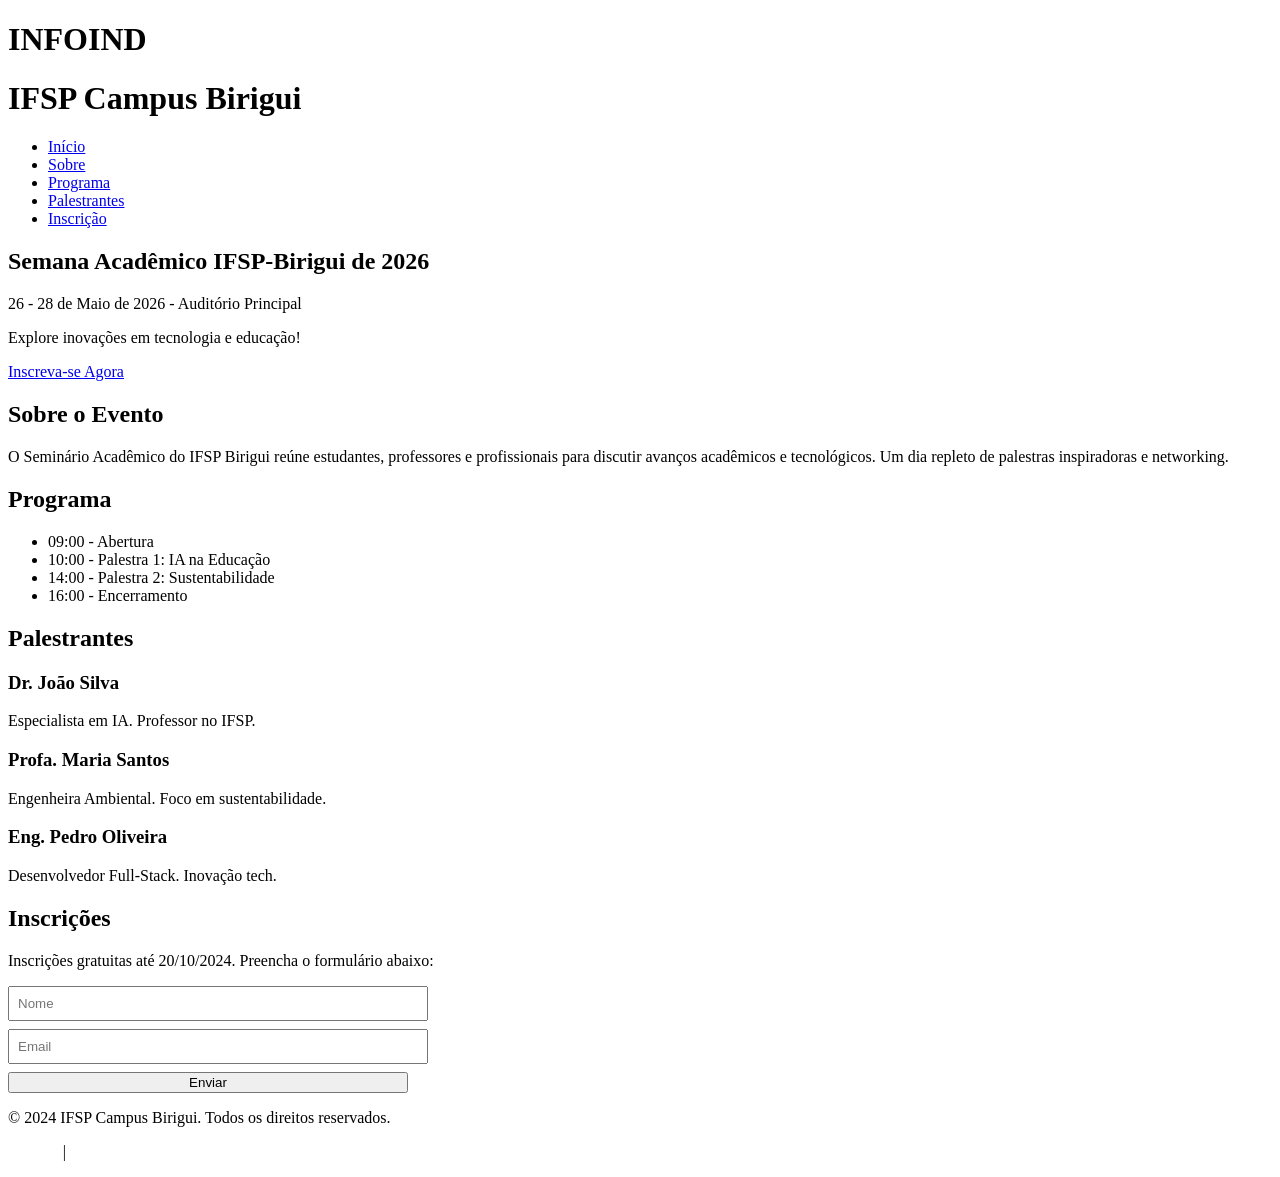
==== index (2).html @ d39f246c "commit teste Co-authored-by: Copilot <copilot@github.com>" ====
<!DOCTYPE html>
<html lang="pt-BR">
<head>
    <meta charset="UTF-8">
    <meta name="viewport" content="width=device-width, initial-scale=1.0">
    <title>Seminário Acadêmico IFSP Birigui 2024</title>
    <link rel="stylesheet" href="index.css">
    
</head>
<body>
    <header>
        <h1>INFOIND</h1>
        <h1>IFSP Campus Birigui</h1>
        <nav>
            <ul>
                <li><a href="#info">Início</a></li>
                <li><a href="#sobre">Sobre</a></li>
                <li><a href="#programa">Programa</a></li>
                <li><a href="#palestrantes">Palestrantes</a></li>
                <li><a href="#inscricao">Inscrição</a></li>
            </ul>
        </nav>
    </header>

    <main>
        <section id="info">
            <h1>Semana Acadêmico IFSP-Birigui de 2026</h1>
            <p>26 - 28 de Maio de 2026 - Auditório Principal</p>
            <p>Explore inovações em tecnologia e educação!</p>
            <a href="#inscricao" class="btn">Inscreva-se Agora</a>
        </section>

        <section id="sobre">
            <h2>Sobre o Evento</h2>
            <p>O Seminário Acadêmico do IFSP Birigui reúne estudantes, professores e profissionais para discutir avanços acadêmicos e tecnológicos. Um dia repleto de palestras inspiradoras e networking.</p>
        </section>

        <section id="programa">
            <h2>Programa</h2>
            <ul>
                <li>09:00 - Abertura</li>
                <li>10:00 - Palestra 1: IA na Educação</li>
                <li>14:00 - Palestra 2: Sustentabilidade</li>
                <li>16:00 - Encerramento</li>
            </ul>
        </section>

        <section id="palestrantes">
            <h2>Palestrantes</h2>
            <div class="grid">
                <article>
                    
                    <h3>Dr. João Silva</h3>
                    <p>Especialista em IA. Professor no IFSP.</p>
                </article>
                <article>
                    <h3>Profa. Maria Santos</h3>
                    <p>Engenheira Ambiental. Foco em sustentabilidade.</p>
                </article>
                <article>
                    <h3>Eng. Pedro Oliveira</h3>
                    <p>Desenvolvedor Full-Stack. Inovação tech.</p>
                </article>
            </div>
        </section>

        <section id="inscricao">
            <h2>Inscrições</h2>
            <p>Inscrições gratuitas até 20/10/2024. Preencha o formulário abaixo:</p>
            <!-- Placeholder for form -->
            <form style="max-width: 400px;">
                <input type="text" placeholder="Nome" style="width:100%; margin-bottom:0.5rem; padding:0.5rem;">
                <input type="email" placeholder="Email" style="width:100%; margin-bottom:0.5rem; padding:0.5rem;">
                <button type="submit" class="btn" style="width:100%;">Enviar</button>
            </form>
        </section>
    </main>

    <footer>
        <p>&copy; 2024 IFSP Campus Birigui. Todos os direitos reservados.</p>
        <p><a href="#" style="color:white;">Contato</a> | <a href="#" style="color:white;">Redes Sociais</a></p>
    </footer>
</body>
</html>
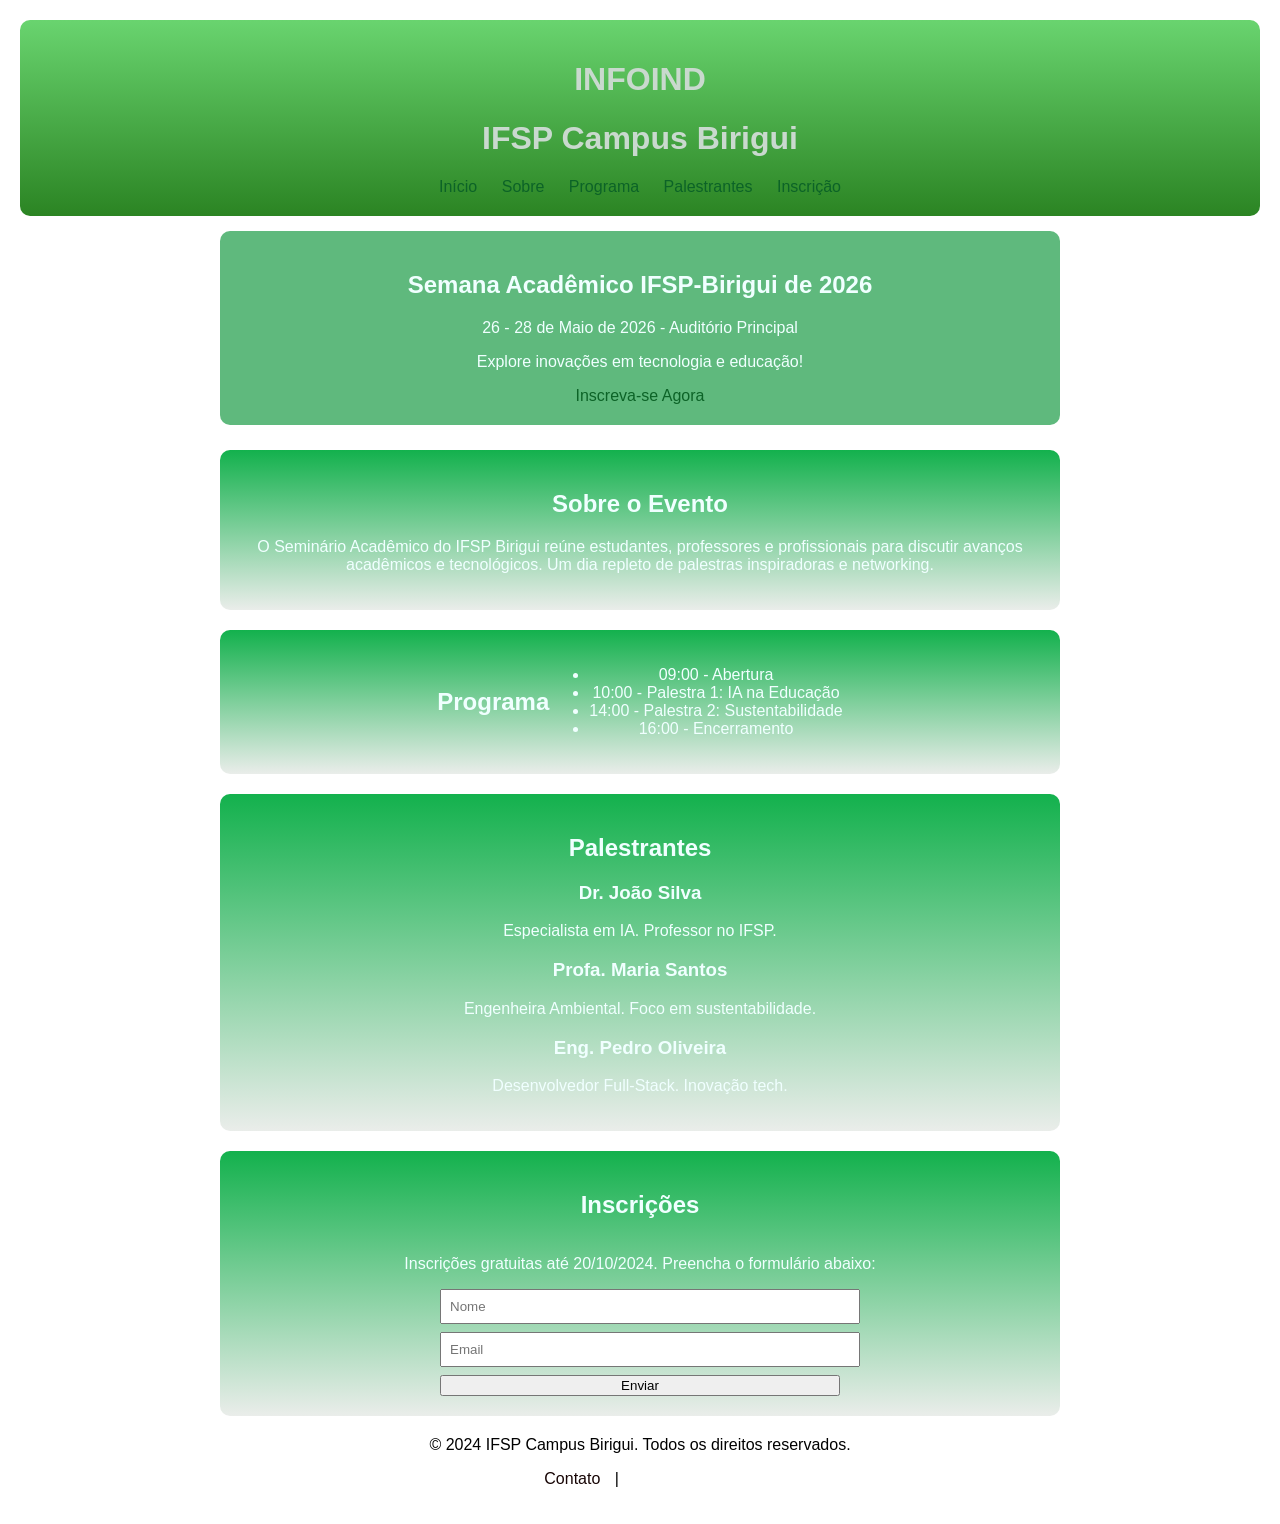
==== commit 042f0825: "segunda alteração" ====
--- a/index (2).html
+++ b/index (2).html
@@ -7,18 +7,19 @@
     <link rel="stylesheet" href="index.css">
     
 </head>
-<body>
+<body class="corpo">
+
     <header>
         <h1>INFOIND</h1>
         <h1>IFSP Campus Birigui</h1>
         <nav>
-            <ul>
-                <li><a href="#info">Início</a></li>
-                <li><a href="#sobre">Sobre</a></li>
-                <li><a href="#programa">Programa</a></li>
-                <li><a href="#palestrantes">Palestrantes</a></li>
-                <li><a href="#inscricao">Inscrição</a></li>
-            </ul>
+        
+                <a href="#info">Início</a></li>
+                <a href="#sobre">Sobre</a></li>
+                <a href="#programa">Programa</a></li>
+                <a href="#palestrantes">Palestrantes</a></li>
+                <a href="#inscricao">Inscrição</a></li>
+            
         </nav>
     </header>
 
@@ -68,7 +69,7 @@
             <h2>Inscrições</h2>
             <p>Inscrições gratuitas até 20/10/2024. Preencha o formulário abaixo:</p>
             <!-- Placeholder for form -->
-            <form style="max-width: 400px;">
+            <form style="max-width: 400px;" class="form">
                 <input type="text" placeholder="Nome" style="width:100%; margin-bottom:0.5rem; padding:0.5rem;">
                 <input type="email" placeholder="Email" style="width:100%; margin-bottom:0.5rem; padding:0.5rem;">
                 <button type="submit" class="btn" style="width:100%;">Enviar</button>
@@ -78,7 +79,7 @@
 
     <footer>
         <p>&copy; 2024 IFSP Campus Birigui. Todos os direitos reservados.</p>
-        <p><a href="#" style="color:white;">Contato</a> | <a href="#" style="color:white;">Redes Sociais</a></p>
+        <p><a href="#" style="color:rgb(23, 5, 5);">Contato</a> | <a href="#" style="color:white;">Redes Sociais</a></p>
     </footer>
 </body>
 </html>
--- a/index.css
+++ b/index.css
@@ -0,0 +1,110 @@
+.corpo {
+  background-image: url("bg_ifsp.png");
+  background-position: center;
+  background-repeat: no-repeat;
+  background-size: 100% 100% ;
+  font-family: Arial, sans-serif;
+  margin: 0;
+  padding: 20px;
+  text-align: center;
+}
+header {
+  background: linear-gradient(to bottom, #69d46f, #2b8423);
+  color: rgb(201, 217, 206);
+  padding: 20px;
+  text-align: center;
+  border-radius: 10px 10px 10px 10px;
+}
+:link {
+  color: rgb(12, 99, 39);
+  text-decoration: none;
+  padding: 10px;
+}
+:visited {
+  color: rgb(225, 129, 109);
+  text-decoration: none;
+  padding: 10px;
+}
+:active {
+  color: rgb(216, 222, 218);
+  text-decoration: none;
+  padding: 10px;
+}
+
+#info {
+  background: rgb(95, 185, 125);
+  padding: 20px;
+  color: azure;
+  margin: 20px auto;
+  border-radius: 10px;
+  max-width: 800px;
+  font-family: "Gill Sans", "Gill Sans MT", Calibri, "Trebuchet MS", sans-serif;
+transition: transform 0.3s ease;
+}
+#info,:hover {
+   transform: translateY(-5px);;
+}
+
+
+
+#sobre {
+  background: linear-gradient(to bottom, #13b14d, #eaedea);
+  padding: 20px;
+  color: azure;
+  margin: 20px auto;
+  border-radius: 10px;
+  max-width: 800px;
+  font-family: "Gill Sans", "Gill Sans MT", Calibri, "Trebuchet MS", sans-serif;
+  transition: transform 0.3s ease;
+}
+#programa {
+  background: linear-gradient(to bottom, #13b14d, #eaedea);
+  padding: 20px;
+  color: azure;
+  margin: 20px auto;
+  border-radius: 10px;
+  max-width: 800px;
+  display: flexbox;
+  justify-content: center;
+  font-family: "Gill Sans", "Gill Sans MT", Calibri, "Trebuchet MS", sans-serif;
+  display: flex;
+  justify-content: center;
+  align-items: center;
+  transition: transform 0.3s ease;
+}
+#palestrantes {
+  background: linear-gradient(to bottom, #13b14d, #eaedea);
+  padding: 20px;
+  color: azure;
+  margin: 20px auto;
+  border-radius: 10px;
+  max-width: 800px;
+  font-family: "Gill Sans", "Gill Sans MT", Calibri, "Trebuchet MS", sans-serif;
+  transition: transform 0.3s ease;
+}
+#inscricao {
+  background: linear-gradient(to bottom, #13b14d, #eaedea);
+  padding: 20px;
+  color: azure;
+  margin: 20px auto;
+  border-radius: 10px;
+  max-width: 800px;
+  text-align: center;
+  font-family: "Gill Sans", "Gill Sans MT", Calibri, "Trebuchet MS", sans-serif;
+  display: flex;
+  justify-content: center;
+  align-items: center;
+  flex-direction: column;
+    transition: transform 0.3s ease;
+}
+@keyframes pulsar-flutuar {
+  0%, 100% { transform: scale(1) translateY(0); }
+  50%       { transform: scale(1.03) translateY(-8px); }
+}
+@keyframes brilhar {
+    0%, 100% { box-shadow: 0 0 5px #e7eded; }  50%       { box-shadow: 0 0 20px #cdcdda; }
+    
+}
+#sobre, #programa, #palestrantes, #inscricao {
+  animation: pulsar-flutuar 3s ease-in-out infinite, brilhar 3s ease-in-out infinite;
+}
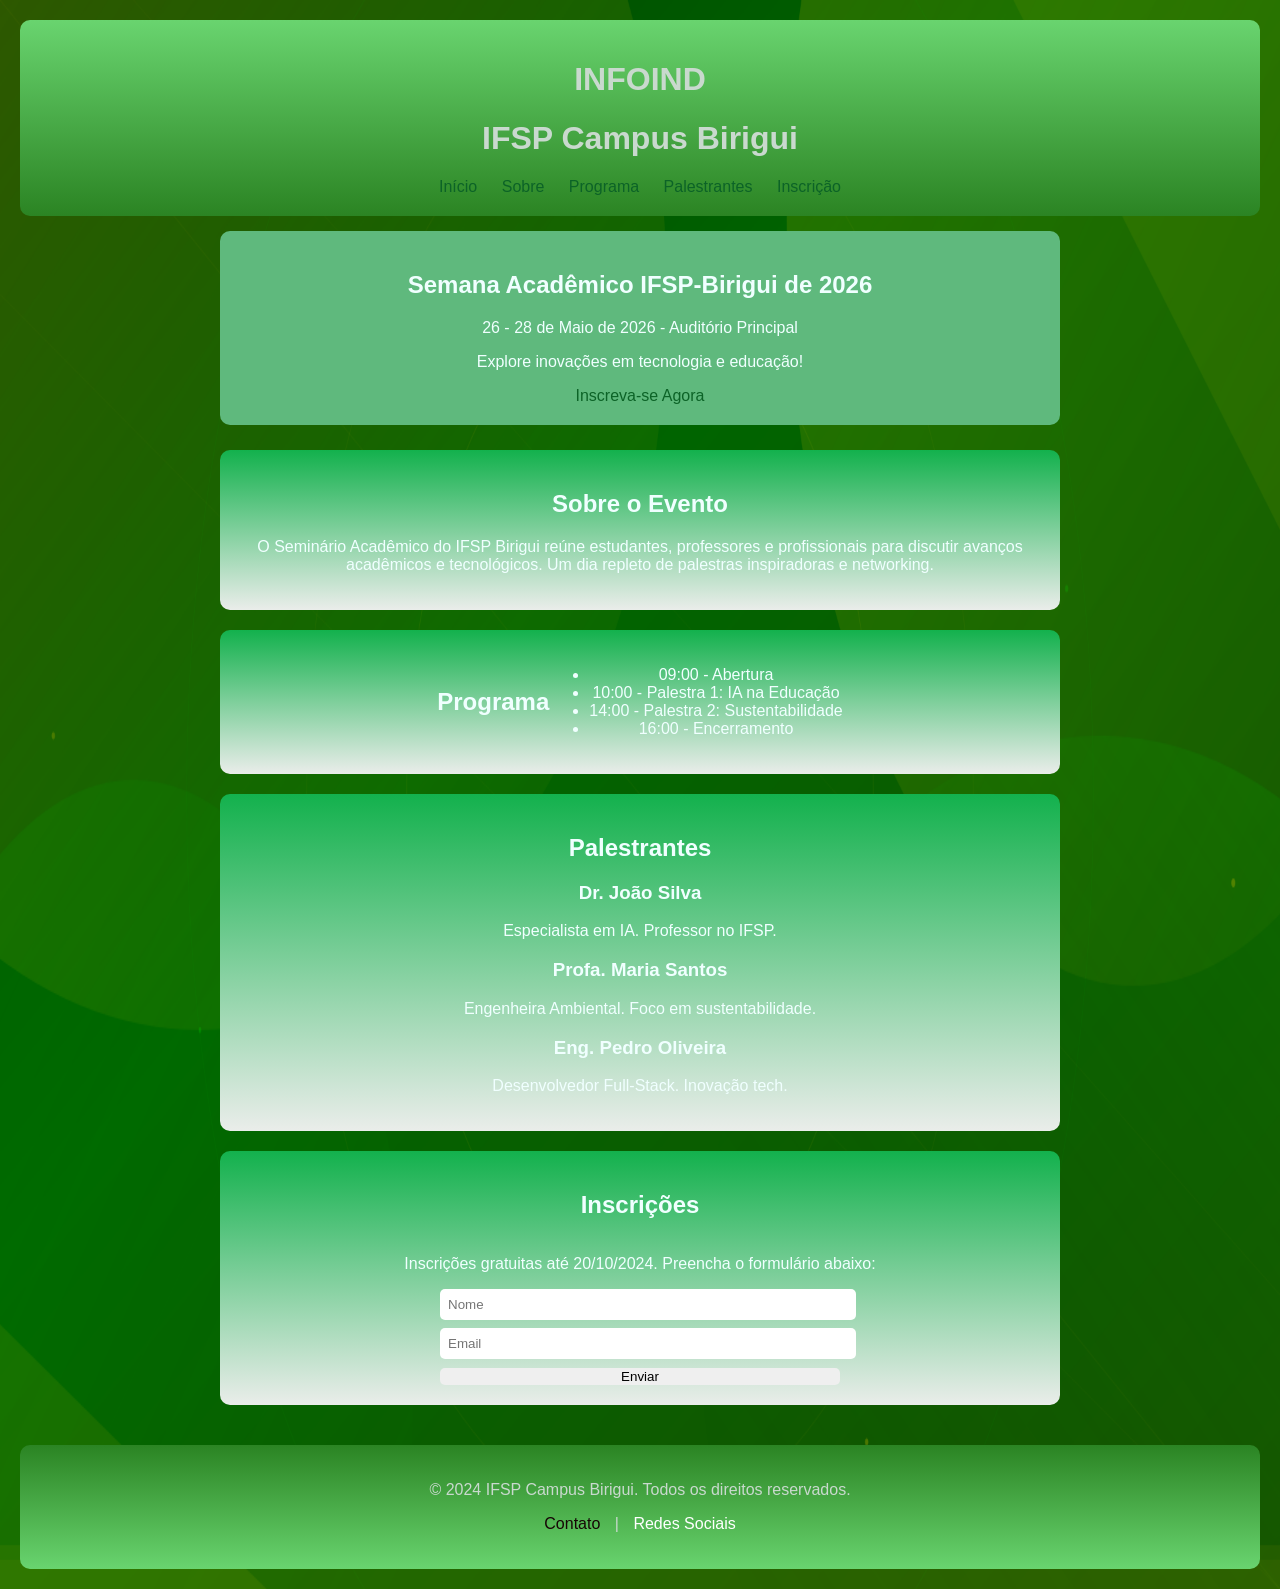
==== commit 56b6d09a: "3alteration" ====
--- a/index (2).html
+++ b/index (2).html
@@ -59,6 +59,7 @@
                     <p>Engenheira Ambiental. Foco em sustentabilidade.</p>
                 </article>
                 <article>
+                    
                     <h3>Eng. Pedro Oliveira</h3>
                     <p>Desenvolvedor Full-Stack. Inovação tech.</p>
                 </article>
@@ -69,7 +70,7 @@
             <h2>Inscrições</h2>
             <p>Inscrições gratuitas até 20/10/2024. Preencha o formulário abaixo:</p>
             <!-- Placeholder for form -->
-            <form style="max-width: 400px;" class="form">
+            <form style="max-width: 400px;" class="form" id="form">
                 <input type="text" placeholder="Nome" style="width:100%; margin-bottom:0.5rem; padding:0.5rem;">
                 <input type="email" placeholder="Email" style="width:100%; margin-bottom:0.5rem; padding:0.5rem;">
                 <button type="submit" class="btn" style="width:100%;">Enviar</button>
--- a/index.css
+++ b/index.css
@@ -108,3 +108,15 @@
 #sobre, #programa, #palestrantes, #inscricao {
   animation: pulsar-flutuar 3s ease-in-out infinite, brilhar 3s ease-in-out infinite;
 }
+#form input, #form button {
+  border: none;
+  border-radius: 5px;
+}
+footer {
+  background: linear-gradient(to top, #69d46f, #2b8423);
+  color: rgb(201, 217, 206);
+  padding: 20px;
+  text-align: center;
+  margin-top: 40px;
+  border-radius: 10px;
+}
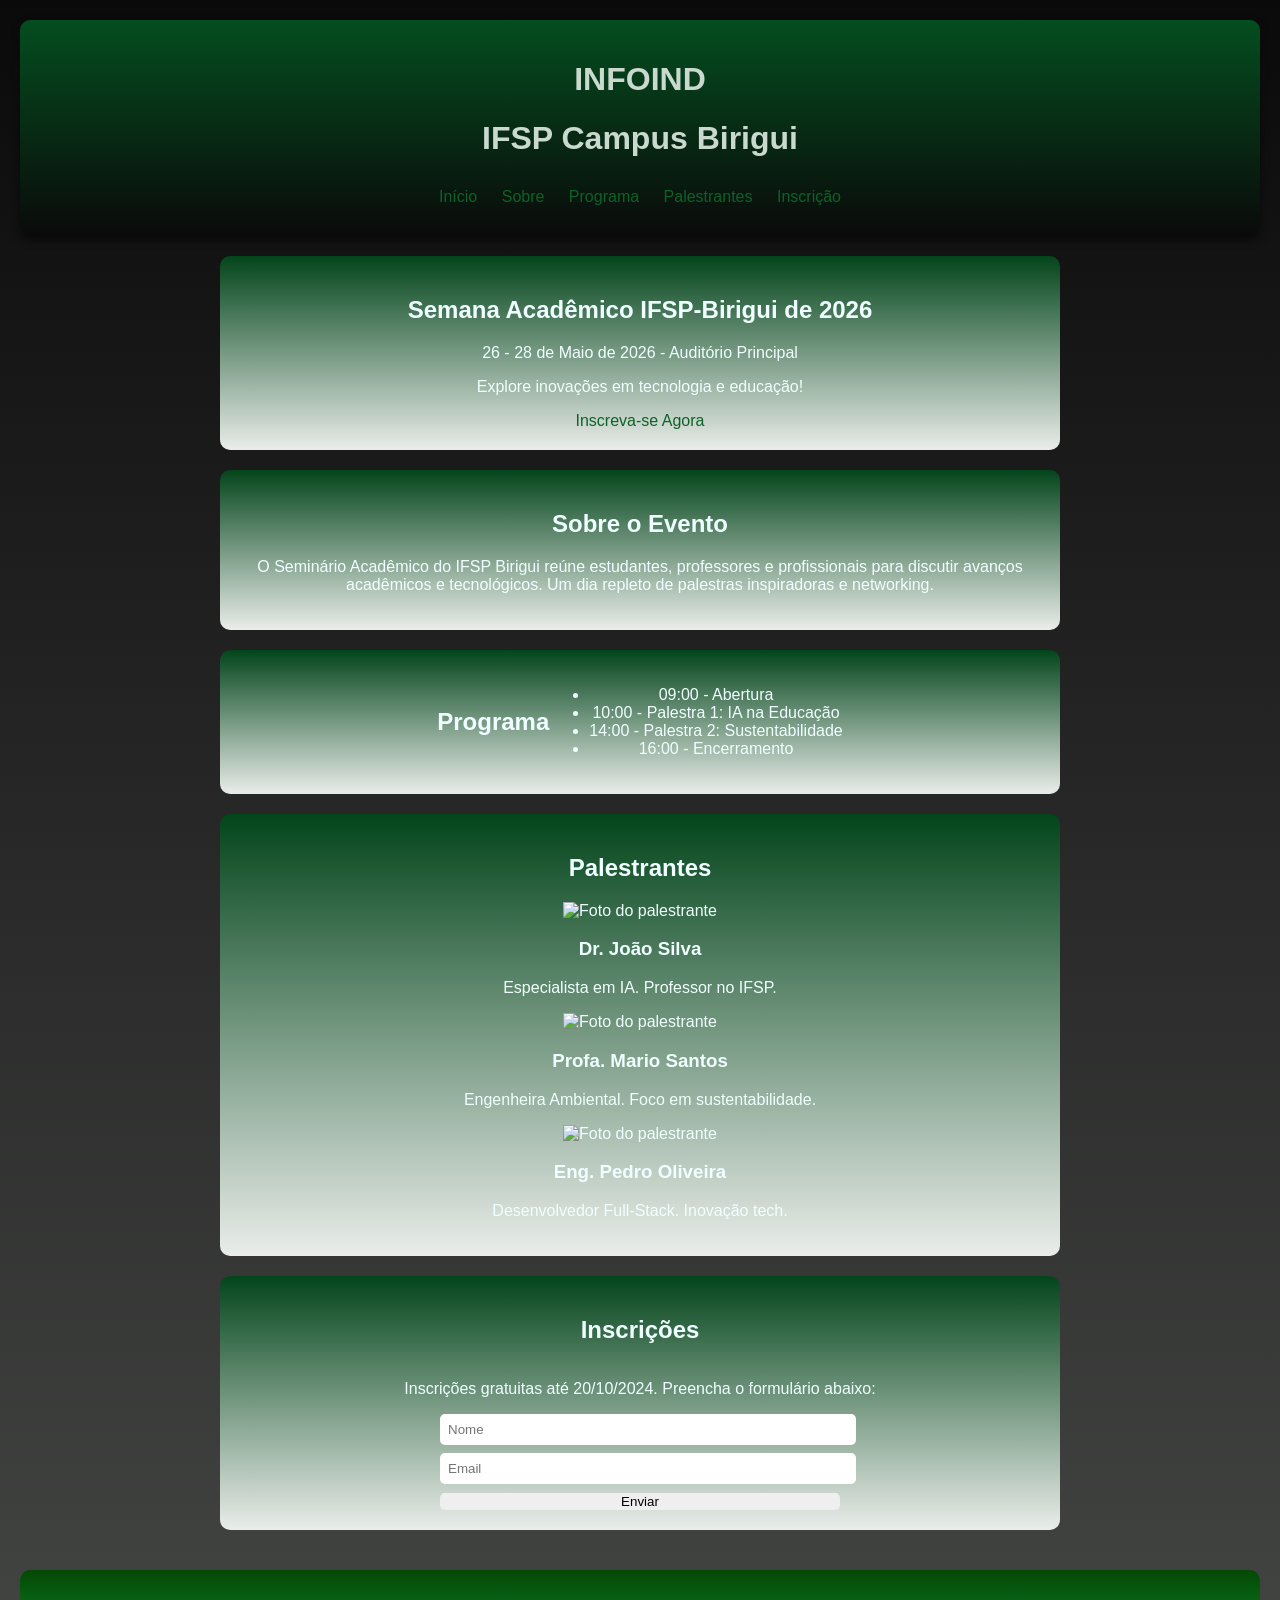
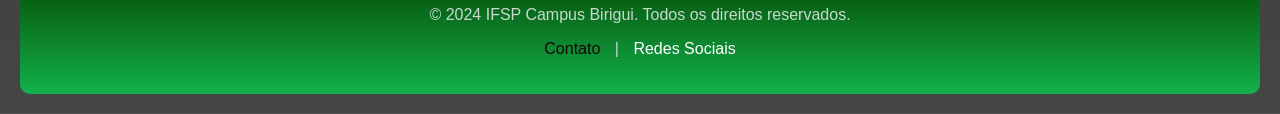
==== commit 3814b2ef: "alteração no plano de fundo e boxe Co-authored-by: Copilot <copilot@github.com>" ====
--- a/index (2).html
+++ b/index (2).html
@@ -12,7 +12,7 @@
     <header>
         <h1>INFOIND</h1>
         <h1>IFSP Campus Birigui</h1>
-        <nav>
+        <nav class="linksHeader">
         
                 <a href="#info">Início</a></li>
                 <a href="#sobre">Sobre</a></li>
@@ -50,16 +50,23 @@
             <h2>Palestrantes</h2>
             <div class="grid">
                 <article>
-                    
+                    <div class="fot1">
+                        <img src="OIP.webp" alt="Foto do palestrante">
+                    </div>
                     <h3>Dr. João Silva</h3>
                     <p>Especialista em IA. Professor no IFSP.</p>
                 </article>
                 <article>
-                    <h3>Profa. Maria Santos</h3>
+                    <div class="foto2">
+                        <img src="OIP (2).webp" alt="Foto do palestrante">
+                    </div>
+                    <h3>Profa. Mario Santos</h3>
                     <p>Engenheira Ambiental. Foco em sustentabilidade.</p>
                 </article>
                 <article>
-                    
+                    <div class="foto3">
+                        <img src="OIP (1).webp" alt="Foto do palestrante">
+                    </div>
                     <h3>Eng. Pedro Oliveira</h3>
                     <p>Desenvolvedor Full-Stack. Inovação tech.</p>
                 </article>
@@ -82,5 +89,6 @@
         <p>&copy; 2024 IFSP Campus Birigui. Todos os direitos reservados.</p>
         <p><a href="#" style="color:rgb(23, 5, 5);">Contato</a> | <a href="#" style="color:white;">Redes Sociais</a></p>
     </footer>
+    
 </body>
 </html>
--- a/index.css
+++ b/index.css
@@ -1,5 +1,5 @@
 .corpo {
-  background-image: url("bg_ifsp.png");
+  background:linear-gradient(to bottom, #0a0a0a, #454745);
   background-position: center;
   background-repeat: no-repeat;
   background-size: 100% 100% ;
@@ -7,13 +7,15 @@
   margin: 0;
   padding: 20px;
   text-align: center;
+  
 }
 header {
-  background: linear-gradient(to bottom, #69d46f, #2b8423);
+  background:linear-gradient(to bottom, #044d1f, #0a0a0a);
   color: rgb(201, 217, 206);
   padding: 20px;
   text-align: center;
   border-radius: 10px 10px 10px 10px;
+  box-shadow: #0a0a0a 0px 4px 8px;
 }
 :link {
   color: rgb(12, 99, 39);
@@ -21,7 +23,7 @@
   padding: 10px;
 }
 :visited {
-  color: rgb(225, 129, 109);
+  color: rgb(227, 219, 217);
   text-decoration: none;
   padding: 10px;
 }
@@ -32,7 +34,7 @@
 }
 
 #info {
-  background: rgb(95, 185, 125);
+  background: linear-gradient(to bottom,  #03451b, #eaedea);
   padding: 20px;
   color: azure;
   margin: 20px auto;
@@ -41,14 +43,14 @@
   font-family: "Gill Sans", "Gill Sans MT", Calibri, "Trebuchet MS", sans-serif;
 transition: transform 0.3s ease;
 }
-#info,:hover {
+#info:hover {
    transform: translateY(-5px);;
 }
 
 
 
 #sobre {
-  background: linear-gradient(to bottom, #13b14d, #eaedea);
+  background: linear-gradient(to bottom, #03451b, #eaedea);
   padding: 20px;
   color: azure;
   margin: 20px auto;
@@ -58,7 +60,7 @@
   transition: transform 0.3s ease;
 }
 #programa {
-  background: linear-gradient(to bottom, #13b14d, #eaedea);
+  background: linear-gradient(to bottom, #03451b, #eaedea);
   padding: 20px;
   color: azure;
   margin: 20px auto;
@@ -73,7 +75,7 @@
   transition: transform 0.3s ease;
 }
 #palestrantes {
-  background: linear-gradient(to bottom, #13b14d, #eaedea);
+  background: linear-gradient(to bottom, #03451b, #eaedea);
   padding: 20px;
   color: azure;
   margin: 20px auto;
@@ -83,7 +85,7 @@
   transition: transform 0.3s ease;
 }
 #inscricao {
-  background: linear-gradient(to bottom, #13b14d, #eaedea);
+  background: linear-gradient(to bottom, #03451b, #eaedea);
   padding: 20px;
   color: azure;
   margin: 20px auto;
@@ -113,10 +115,16 @@
   border-radius: 5px;
 }
 footer {
-  background: linear-gradient(to top, #69d46f, #2b8423);
+  background: linear-gradient(to top, #13b14d, #044804);
   color: rgb(201, 217, 206);
   padding: 20px;
   text-align: center;
   margin-top: 40px;
   border-radius: 10px;
 }
+header nav  {
+  color: rgb(12, 99, 39);
+  text-decoration: none;
+  padding: 10px;
+  align-items: last baseline;
+}
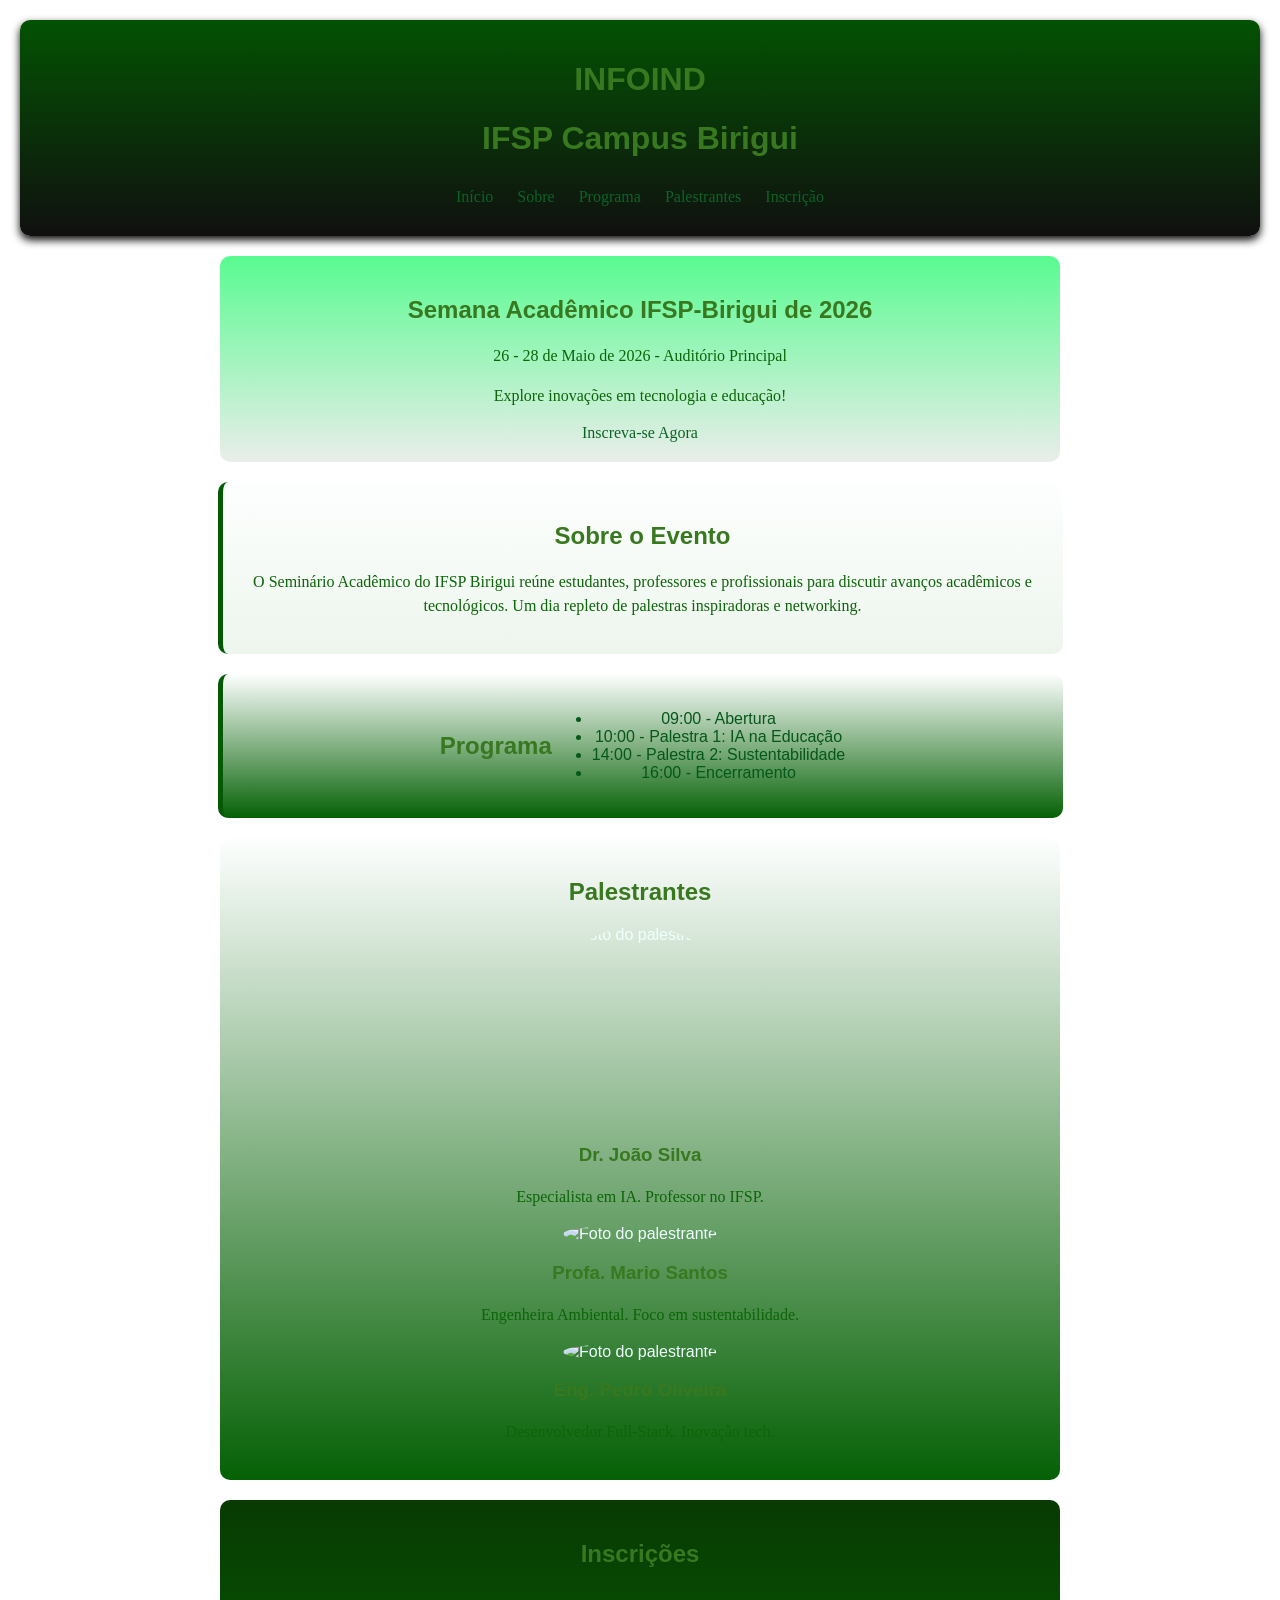
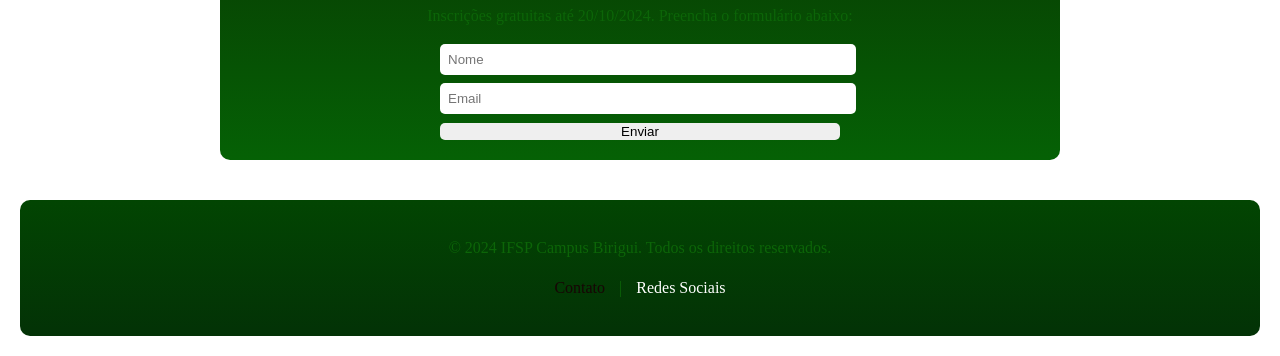
==== commit 79fd5e90: "ultimas alterações" ====
--- a/index (2).html
+++ b/index (2).html
@@ -51,21 +51,21 @@
             <div class="grid">
                 <article>
                     <div class="fot1">
-                        <img src="OIP.webp" alt="Foto do palestrante">
+                        <img src="foto1.webp" alt="Foto do palestrante">
                     </div>
                     <h3>Dr. João Silva</h3>
                     <p>Especialista em IA. Professor no IFSP.</p>
                 </article>
                 <article>
-                    <div class="foto2">
-                        <img src="OIP (2).webp" alt="Foto do palestrante">
+                    <div class="fot2">
+                        <img src="foto2.jpg" alt="Foto do palestrante">
                     </div>
                     <h3>Profa. Mario Santos</h3>
                     <p>Engenheira Ambiental. Foco em sustentabilidade.</p>
                 </article>
                 <article>
-                    <div class="foto3">
-                        <img src="OIP (1).webp" alt="Foto do palestrante">
+                    <div class="fot3">
+                        <img src="foto3.jpg" alt="Foto do palestrante">
                     </div>
                     <h3>Eng. Pedro Oliveira</h3>
                     <p>Desenvolvedor Full-Stack. Inovação tech.</p>
--- a/index.css
+++ b/index.css
@@ -1,21 +1,21 @@
 .corpo {
-  background:linear-gradient(to bottom, #0a0a0a, #454745);
-  background-position: center;
-  background-repeat: no-repeat;
+  background:linear-gradient(to bottom, #000000, #011c01);
+  background-image: url('fundo-evento.png');
   background-size: 100% 100% ;
-  font-family: Arial, sans-serif;
+  font-family: Georgia, 'Times New Roman', Times, serif;
   margin: 0;
   padding: 20px;
   text-align: center;
   
 }
 header {
-  background:linear-gradient(to bottom, #044d1f, #0a0a0a);
+  background:linear-gradient(to bottom, #035203, #10100f);
   color: rgb(201, 217, 206);
   padding: 20px;
   text-align: center;
   border-radius: 10px 10px 10px 10px;
   box-shadow: #0a0a0a 0px 4px 8px;
+  font-family: Georgia, 'Times New Roman', Times, serif;
 }
 :link {
   color: rgb(12, 99, 39);
@@ -23,99 +23,97 @@
   padding: 10px;
 }
 :visited {
-  color: rgb(227, 219, 217);
+  color: rgb(234, 240, 232);
   text-decoration: none;
   padding: 10px;
 }
 :active {
-  color: rgb(216, 222, 218);
+  color: rgb(77, 242, 83);
   text-decoration: none;
   padding: 10px;
 }
 
 #info {
-  background: linear-gradient(to bottom,  #03451b, #eaedea);
+  background: linear-gradient(to bottom,  #59fb91, #eaedea);
+  padding: 20px;
+  color: azure;
+  margin: 20px auto;
+  border-radius: 10px;
+  max-width: 800px;
+  font-family:Georgia, 'Times New Roman', Times, serif;
+  transition: transform 0.25s ease;
+}
+#info:hover {
+   transform: translateY(-8px);;
+}
+
+
+
+#sobre {
+  background: linear-gradient(to bottom, #fdfffe, #edf5ed);
   padding: 20px;
   color: azure;
   margin: 20px auto;
   border-radius: 10px;
   max-width: 800px;
   font-family: "Gill Sans", "Gill Sans MT", Calibri, "Trebuchet MS", sans-serif;
-transition: transform 0.3s ease;
+  transition: transform 0.25s ease;
 }
-#info:hover {
-   transform: translateY(-5px);;
+#programa {
+  background: linear-gradient(to bottom, #fdfffe, #056105);
+  padding: 20px;
+  color: rgb(5, 87, 26);
+  margin: 20px auto;
+  border-radius: 10px;
+  max-width: 800px;
+  justify-content: center;
+  font-family: "Gill Sans", "Gill Sans MT", Calibri, "Trebuchet MS", sans-serif;
+  display: flex;
+  justify-content: center;
+  align-items: center;
+  transition: transform 0.25s ease;
 }
-
-
-
-#sobre {
-  background: linear-gradient(to bottom, #03451b, #eaedea);
+#palestrantes {
+  background: linear-gradient(to bottom, #fdfffe, #056105);
   padding: 20px;
   color: azure;
   margin: 20px auto;
   border-radius: 10px;
   max-width: 800px;
   font-family: "Gill Sans", "Gill Sans MT", Calibri, "Trebuchet MS", sans-serif;
-  transition: transform 0.3s ease;
-}
-#programa {
-  background: linear-gradient(to bottom, #03451b, #eaedea);
-  padding: 20px;
-  color: azure;
-  margin: 20px auto;
-  border-radius: 10px;
-  max-width: 800px;
-  display: flexbox;
-  justify-content: center;
-  font-family: "Gill Sans", "Gill Sans MT", Calibri, "Trebuchet MS", sans-serif;
-  display: flex;
-  justify-content: center;
-  align-items: center;
-  transition: transform 0.3s ease;
-}
-#palestrantes {
-  background: linear-gradient(to bottom, #03451b, #eaedea);
-  padding: 20px;
-  color: azure;
-  margin: 20px auto;
-  border-radius: 10px;
-  max-width: 800px;
-  font-family: "Gill Sans", "Gill Sans MT", Calibri, "Trebuchet MS", sans-serif;
-  transition: transform 0.3s ease;
 }
 #inscricao {
-  background: linear-gradient(to bottom, #03451b, #eaedea);
+  background: linear-gradient(to bottom, #083a02, #056105);
   padding: 20px;
   color: azure;
   margin: 20px auto;
   border-radius: 10px;
   max-width: 800px;
   text-align: center;
-  font-family: "Gill Sans", "Gill Sans MT", Calibri, "Trebuchet MS", sans-serif;
+  font-family: "  ", "Gill Sans MT", Calibri, "Trebuchet MS", sans-serif;
   display: flex;
-  justify-content: center;
   align-items: center;
   flex-direction: column;
-    transition: transform 0.3s ease;
+    transition: transform 0.25s ease;
 }
 @keyframes pulsar-flutuar {
   0%, 100% { transform: scale(1) translateY(0); }
   50%       { transform: scale(1.03) translateY(-8px); }
 }
 @keyframes brilhar {
-    0%, 100% { box-shadow: 0 0 5px #e7eded; }  50%       { box-shadow: 0 0 20px #cdcdda; }
+    0%, 100% { box-shadow: 0 0 5px #d3ded3; }  50%       { box-shadow: 0 0 20px #d9e2da; }
     
 }
-#sobre, #programa, #palestrantes, #inscricao {
+#sobre, #programa{
   animation: pulsar-flutuar 3s ease-in-out infinite, brilhar 3s ease-in-out infinite;
+  border-left: #055905 5px solid;
 }
 #form input, #form button {
   border: none;
   border-radius: 5px;
 }
 footer {
-  background: linear-gradient(to top, #13b14d, #044804);
+  background: linear-gradient(to top, #033206, #024502);
   color: rgb(201, 217, 206);
   padding: 20px;
   text-align: center;
@@ -126,5 +124,39 @@
   color: rgb(12, 99, 39);
   text-decoration: none;
   padding: 10px;
-  align-items: last baseline;
-}+}
+.fot1 {
+  width: 200px;
+  height: 200px;
+  border-radius: 50%;
+  overflow: hidden;
+  margin: 0 auto 10px;
+}
+.fot2 img {
+  width: 200px;
+  height: 200px;
+  border-radius: 50%;
+  object-fit: cover;
+}
+.fot3 img {
+  width: 200px;
+  height: 200px;
+  border-radius: 50%;
+  object-fit: cover;
+}
+p
+  {
+    color: #0c6508;
+    font-size: 16px;
+    line-height: 1.5;
+    font-family: Georgia, 'Times New Roman', Times, serif;
+  }
+  h1, h2, h3 {
+    color: #38781f;
+    font-family: "Gill Sans", "Gill Sans MT", Calibri, "Trebuchet MS", sans-serif;
+  }
+  #palestrantes :hover {
+    color: #0c6508;
+    transform: scale(1.05);
+    transition: transform 0.25s ease;
+  }
